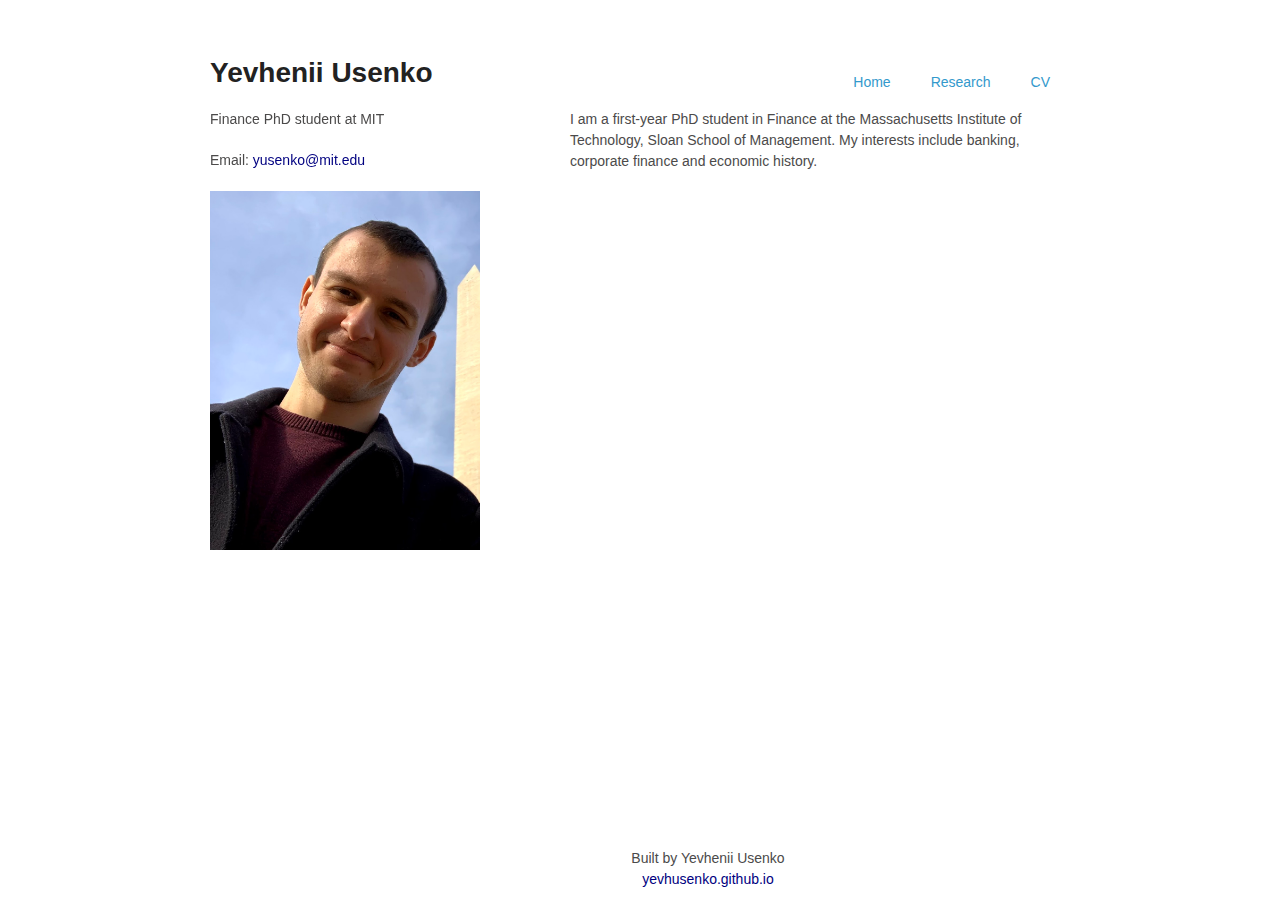
==== index.html @ f5ec0abd "Mobile fix 2" ====
<!DOCTYPE html>
<html lang="en">
    <head>
        <meta charset="utf-8">
        <meta http-equiv="X-UA-Compatible" content="chrome=1">
        <title>Yevhenii Usenko</title>

        <link rel="stylesheet" href="stylesheets/styles.css">
        <link rel="stylesheet" href="stylesheets/navbar_style.css">
        <meta name="viewport" content="width=device-width, initial-scale=1, user-scalable=no">

    </head>


    <body>
        <div class="navbar">
            <h1>Yevhenii Usenko</h1>
            <a href="cv.pdf">CV</a>
            <a href="research.html">Research</a>
            <a href="index.html">Home</a>
          </div>
          
        <div class="wrapper">
          <header>
            <p>Finance PhD student at MIT </p>
            <p>Email: <a href = "mailto: yusenko@mit.edu"> yusenko@mit.edu</a> </p>
            <h3><p class="view2"><a href="home.html">Home</a></p></h3>
            <h3><p class="view2"><a href="research.html">Research</a></p></h3>
            <!-- <h3><p class="view"><a href="">Blog</a></p></h3> -->
            <h3><p class="view2"><a href="cv.pdf">CV</a></p></h3>
            <p class="view"><img src="avatar.JPG" width=270></p>
          </header>
          <section>
            <!-- <h3><a id="intro" class="anchor" href="#updates" aria-hidden="true"><span class="octicon octicon-link"></span></a>Updates:</h3> -->
                <p> I am a first-year PhD student in Finance at the Massachusetts Institute of Technology, Sloan School of Management. My interests 
                    include banking, corporate finance and economic history. </p>
          </section>
        </div>

        <div class="footer">
            Built by Yevhenii Usenko <br> <a href = "https://yevhusenko.github.io">yevhusenko.github.io</a>
        </div>
        <script src="javascripts/scale.fix.js"></script>
      </body>
    </html>
---- stylesheets/styles.css ----
/* @import url(https://fonts.googleapis.com/css?family=Lato:300italic,700italic,300,700); */

body {
  padding:50px;
  font:14px/1.5 Arial, Helvetica, sans-serif;
  color:rgb(75, 74, 74);
  font-weight:300;
}

h1, h2, h3, h4, h5, h6 {
  color:#222;
  margin:0 0 20px;
}

p, ul, ol, table, pre, dl {
  margin:0 0 20px;
}

h1, h2, h3 {
  line-height:1.1;
}

h1 {
  font-size:28px;
}

h2 {
  color:#393939;
}

h3, h4, h5, h6 {
  color:#494949;
}

a {
  color: navy;
  font-weight:400;
  text-decoration:none;
}

a small {
  font-size:11px;
  color:#777;
  margin-top:-0.6em;
  display:block;
}

.wrapper {
  width:860px;
  margin:0 auto;
}

blockquote {
  border-left:1px solid #e5e5e5;
  margin:0;
  padding:0 0 0 20px;
  font-style:italic;
}

code, pre {
  font-family:Monaco, Bitstream Vera Sans Mono, Lucida Console, Terminal;
  color:#333;
  font-size:12px;
}

pre {
  padding:8px 15px;
  background: #f8f8f8;
  border-radius:5px;
  border:1px solid #e5e5e5;
  overflow-x: auto;
}

table {
  width:100%;
  border-collapse:collapse;
}

th, td {
  text-align:left;
  padding:5px 10px;
  border-bottom:1px solid #e5e5e5;
}

dt {
  color:#444;
  font-weight:700;
}

th {
  color:#444;
}

img {
  max-width:100%;
}

header {
  width:270px;
  float:left;
  position:fixed;
}

header ul {
  list-style:none;
  height:40px;

  padding:0;

  background: #eee;
  background: -moz-linear-gradient(top, #f8f8f8 0%, #dddddd 100%);
  background: -webkit-gradient(linear, left top, left bottom, color-stop(0%,#f8f8f8), color-stop(100%,#dddddd));
  background: -webkit-linear-gradient(top, #f8f8f8 0%,#dddddd 100%);
  background: -o-linear-gradient(top, #f8f8f8 0%,#dddddd 100%);
  background: -ms-linear-gradient(top, #f8f8f8 0%,#dddddd 100%);
  background: linear-gradient(top, #f8f8f8 0%,#dddddd 100%);

  border-radius:5px;
  border:1px solid #d2d2d2;
  box-shadow:inset #fff 0 1px 0, inset rgba(0,0,0,0.03) 0 -1px 0;
  width:270px;
}

header li {
  width:89px;
  float:left;
  border-right:1px solid #d2d2d2;
  height:40px;
}

header ul a {
  line-height:1;
  font-size:11px;
  color:#999;
  display:block;
  text-align:center;
  padding-top:6px;
  height:40px;
}

strong {
  color:#222;
  font-weight:700;
}

header ul li + li {
  width:88px;
  border-left:1px solid #fff;
}

header ul li + li + li {
  border-right:none;
  width:89px;
}

header ul a strong {
  font-size:14px;
  display:block;
  color:#222;
}

section {
  width:500px;
  float:right;
  padding-bottom:50px;
}

small {
  font-size:11px;
}

hr {
  border:0;
  background:#e5e5e5;
  height:1px;
  margin:0 0 20px;
}

footer {
  width:270px;
  float:left;
  position:fixed;
  bottom:50px;
}

@media print, screen and (max-width: 960px) {

  div.wrapper {
    width:auto;
    margin:0;
  }

  header, section, footer {
    float:none;
    position:static;
    width:auto;
  }

  header {
    padding-right:320px;
  }

  section {
    border:1px solid #e5e5e5;
    border-width:1px 0;
    padding:20px 0;
    margin:0 0 20px;
  }

  header a small {
    display:inline;
  }

  header ul {
    position:absolute;
    right:50px;
    top:52px;
  }
}

@media print, screen and (max-width: 720px) {
  body {
    word-wrap:break-word;
  }

  header {
    padding:0;
  }

  header ul, header p.view p.view2 {
    position:static;
  }

  pre, code {
    word-wrap:normal;
  }
}

@media print, screen and (max-width: 480px) {
  body {
    padding:15px;
  }

  header ul {
    display:none;
  }
}

@media print {
  body {
    padding:0.4in;
    font-size:12pt;
    color:#444;
  }
}


code { 
    background: #F1F1F1; 
}

pre {
    white-space: pre-wrap;
    background: #F1F1F1;
}


/* ******* */
.footer {
    position:absolute;
    bottom:0;
    width:100%;
    padding: 10px; /* Some padding */
    text-align: center; /* Center text*/
    background: white;
}


p.view2 {
    display: none;
}

/* Smartphone Portrait and Landscape */
@media only screen
and (min-device-width : 320px)
and (max-device-width : 480px){ 
    p.view2 {display: inline;}
}
---- stylesheets/navbar_style.css ----
.navbar {
    width:860px;
    margin:0 auto;
    overflow: hidden;
    background-color: white;
  }

  .navbar h1 {
      float: left;
      display: block;
  }
  
  /* Style the navigation bar links */
  .navbar a {
    float: right; /* Make sure that the links stay side-by-side */
    display: block;
    color: #39c;
    text-align: center;
    padding: 14px 20px; /* Add some padding */
    text-decoration: none;
  }
  

  /* Change color on hover/mouse-over */
  .navbar a:hover {
    background-color: #ddd;
    color: black;
  }


/* Smartphone Portrait and Landscape */
@media only screen
and (min-device-width : 320px)
and (max-device-width : 480px){
    .navbar { display: none;}
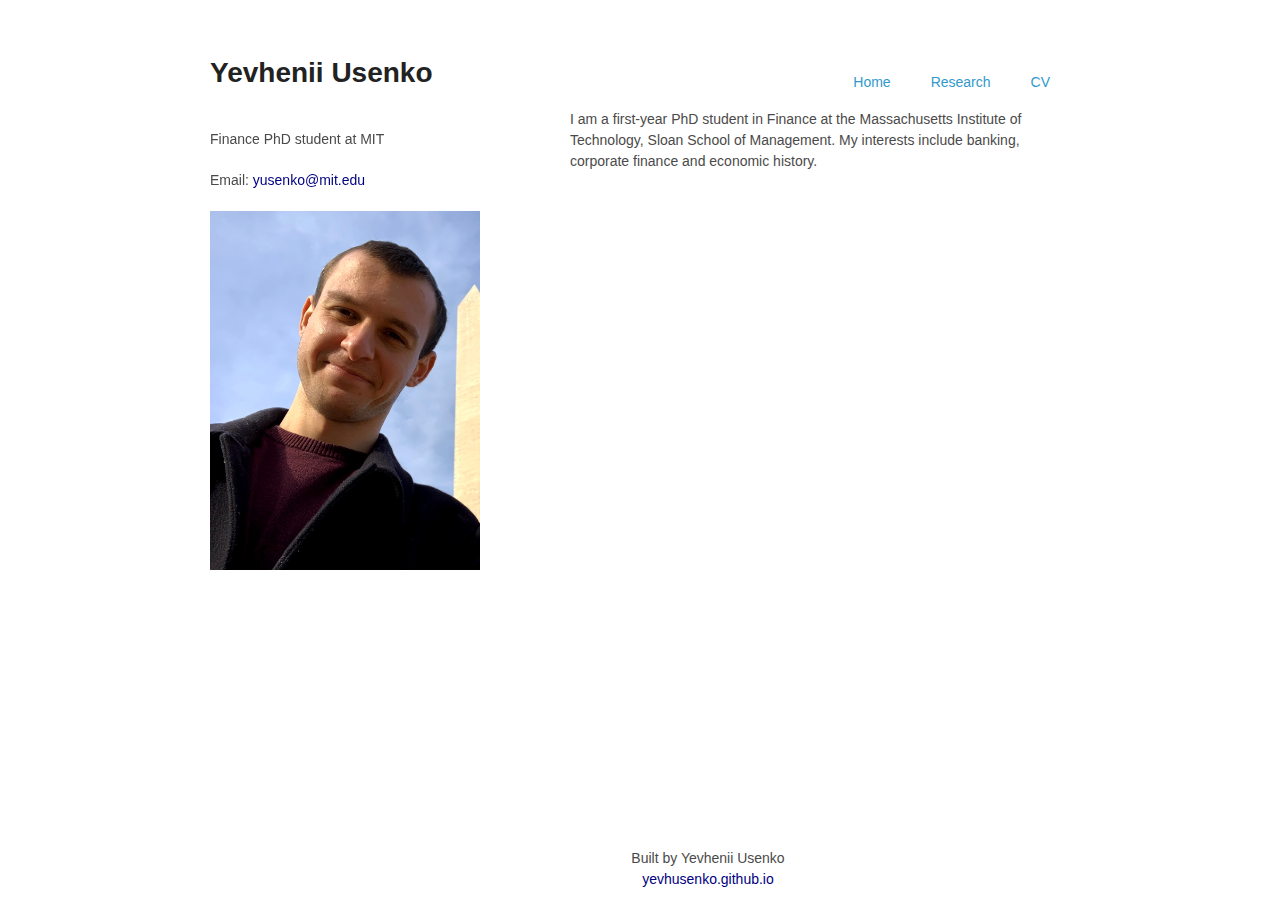
==== commit 706d5789: "Mobile fix 4" ====
--- a/index.html
+++ b/index.html
@@ -22,6 +22,7 @@
           
         <div class="wrapper">
           <header>
+            <h1><p class="view2">Yevhenii Usenko</p></h1>
             <p>Finance PhD student at MIT </p>
             <p>Email: <a href = "mailto: yusenko@mit.edu"> yusenko@mit.edu</a> </p>
             <h3><p class="view2"><a href="home.html">Home</a></p></h3>
--- a/stylesheets/styles.css
+++ b/stylesheets/styles.css
@@ -276,6 +276,14 @@
 }
 
 
+/* Smartphone Portrait and Landscape */
+@media only screen
+and (min-device-width : 320px)
+and (max-device-width : 480px){
+    .footer { display: none;}
+}
+
+
 p.view2 {
     display: none;
 }
--- a/stylesheets/navbar_style.css
+++ b/stylesheets/navbar_style.css
@@ -32,4 +32,5 @@
 @media only screen
 and (min-device-width : 320px)
 and (max-device-width : 480px){
-    .navbar { display: none;}+    .navbar { display: none;}
+}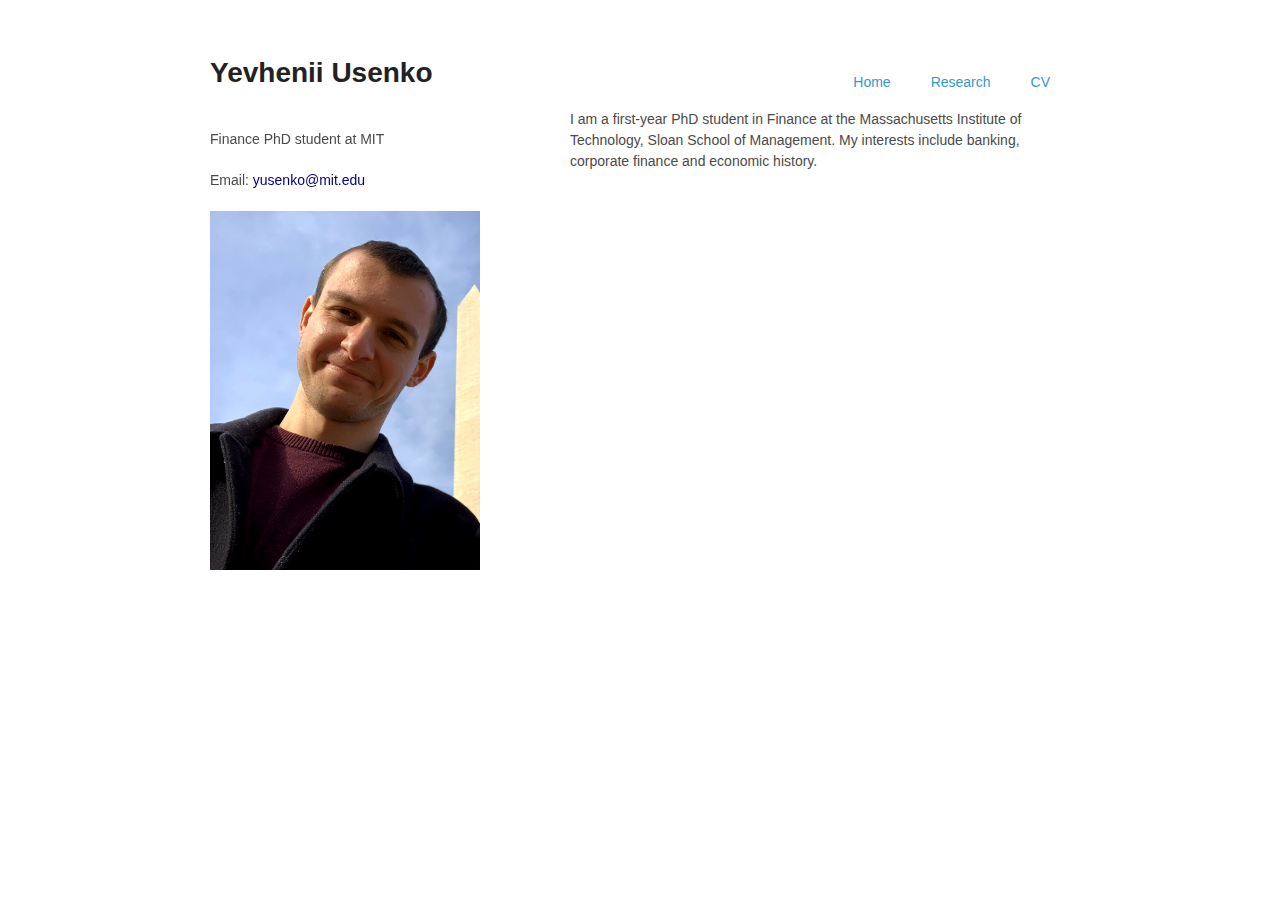
==== commit af2286cc: "Mobile fix" ====
--- a/index.html
+++ b/index.html
@@ -38,9 +38,6 @@
           </section>
         </div>
 
-        <div class="footer">
-            Built by Yevhenii Usenko <br> <a href = "https://yevhusenko.github.io">yevhusenko.github.io</a>
-        </div>
         <script src="javascripts/scale.fix.js"></script>
       </body>
     </html>
--- a/stylesheets/styles.css
+++ b/stylesheets/styles.css
@@ -267,6 +267,7 @@
 
 /* ******* */
 .footer {
+    display: inline;
     position:absolute;
     bottom:0;
     width:100%;
@@ -275,7 +276,6 @@
     background: white;
 }
 
-
 /* Smartphone Portrait and Landscape */
 @media only screen
 and (min-device-width : 320px)
@@ -293,4 +293,14 @@
 and (min-device-width : 320px)
 and (max-device-width : 480px){ 
     p.view2 {display: inline;}
+}
+
+
+p.view {
+    display: inline;
+}
+@media only screen
+and (min-device-width : 320px)
+and (max-device-width : 480px){ 
+    p.view {display: none;}
 }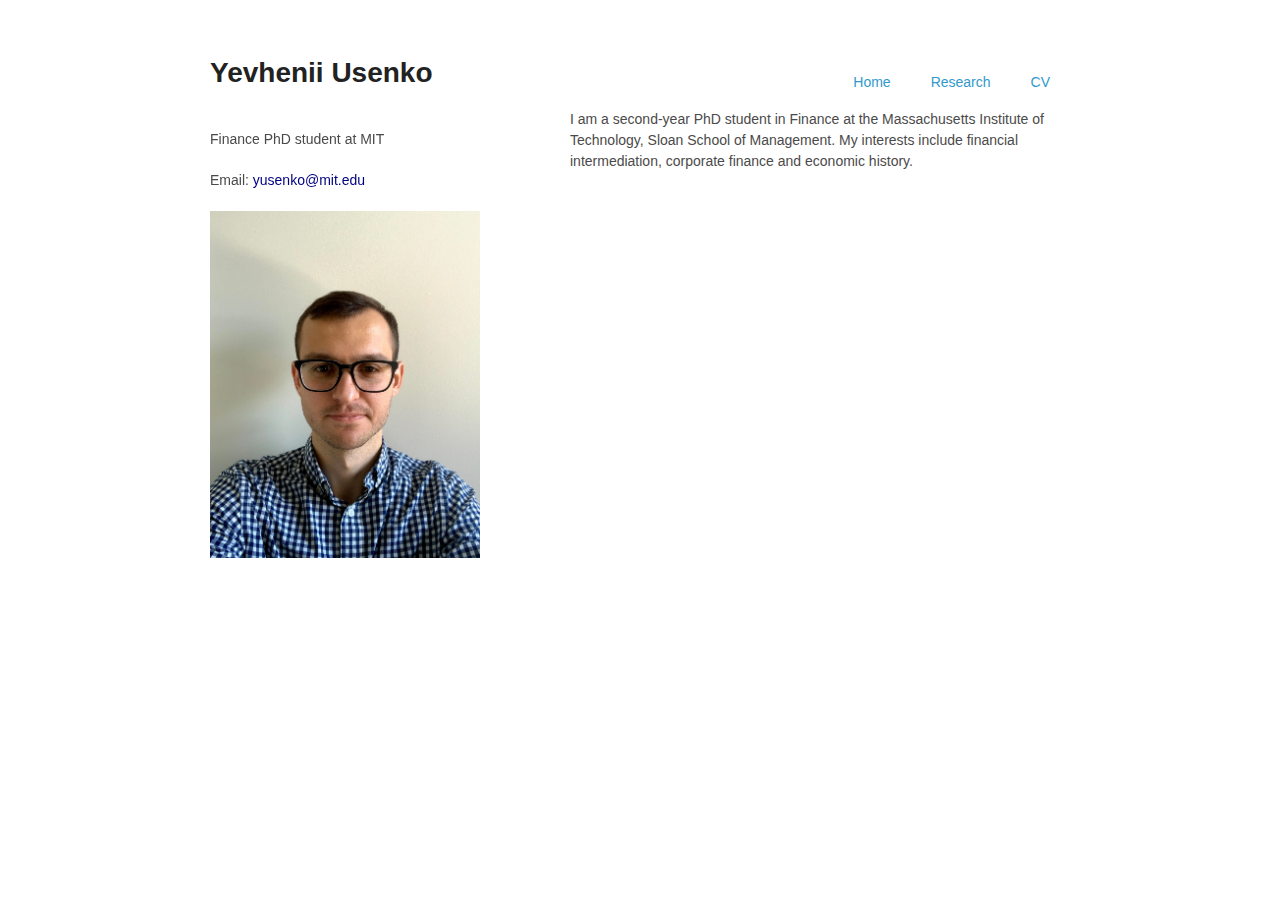
==== commit 1849af2c: "Second-year updates + interests updated" ====
--- a/index.html
+++ b/index.html
@@ -25,7 +25,7 @@
             <h1><p class="view2">Yevhenii Usenko</p></h1>
             <p>Finance PhD student at MIT </p>
             <p>Email: <a href = "mailto: yusenko@mit.edu"> yusenko@mit.edu</a> </p>
-            <h3><p class="view2"><a href="home.html">Home</a></p></h3>
+            <h3><p class="view2"><a href="index.html">Home</a></p></h3>
             <h3><p class="view2"><a href="research.html">Research</a></p></h3>
             <!-- <h3><p class="view"><a href="">Blog</a></p></h3> -->
             <h3><p class="view2"><a href="cv.pdf">CV</a></p></h3>
@@ -33,8 +33,8 @@
           </header>
           <section>
             <!-- <h3><a id="intro" class="anchor" href="#updates" aria-hidden="true"><span class="octicon octicon-link"></span></a>Updates:</h3> -->
-                <p> I am a first-year PhD student in Finance at the Massachusetts Institute of Technology, Sloan School of Management. My interests 
-                    include banking, corporate finance and economic history. </p>
+                <p> I am a second-year PhD student in Finance at the Massachusetts Institute of Technology, Sloan School of Management. My interests 
+                    include financial intermediation, corporate finance and economic history. </p>
           </section>
         </div>
 
--- a/stylesheets/styles.css
+++ b/stylesheets/styles.css
@@ -227,7 +227,7 @@
     padding:0;
   }
 
-  header ul, header p.view p.view2 {
+  header ul, header p.view p.view2 p.view3 {
     position:static;
   }
 
@@ -296,11 +296,11 @@
 }
 
 
-p.view {
+p.view3 {
     display: inline;
 }
 @media only screen
 and (min-device-width : 320px)
 and (max-device-width : 480px){ 
-    p.view {display: none;}
+    p.view3 {display: none;}
 }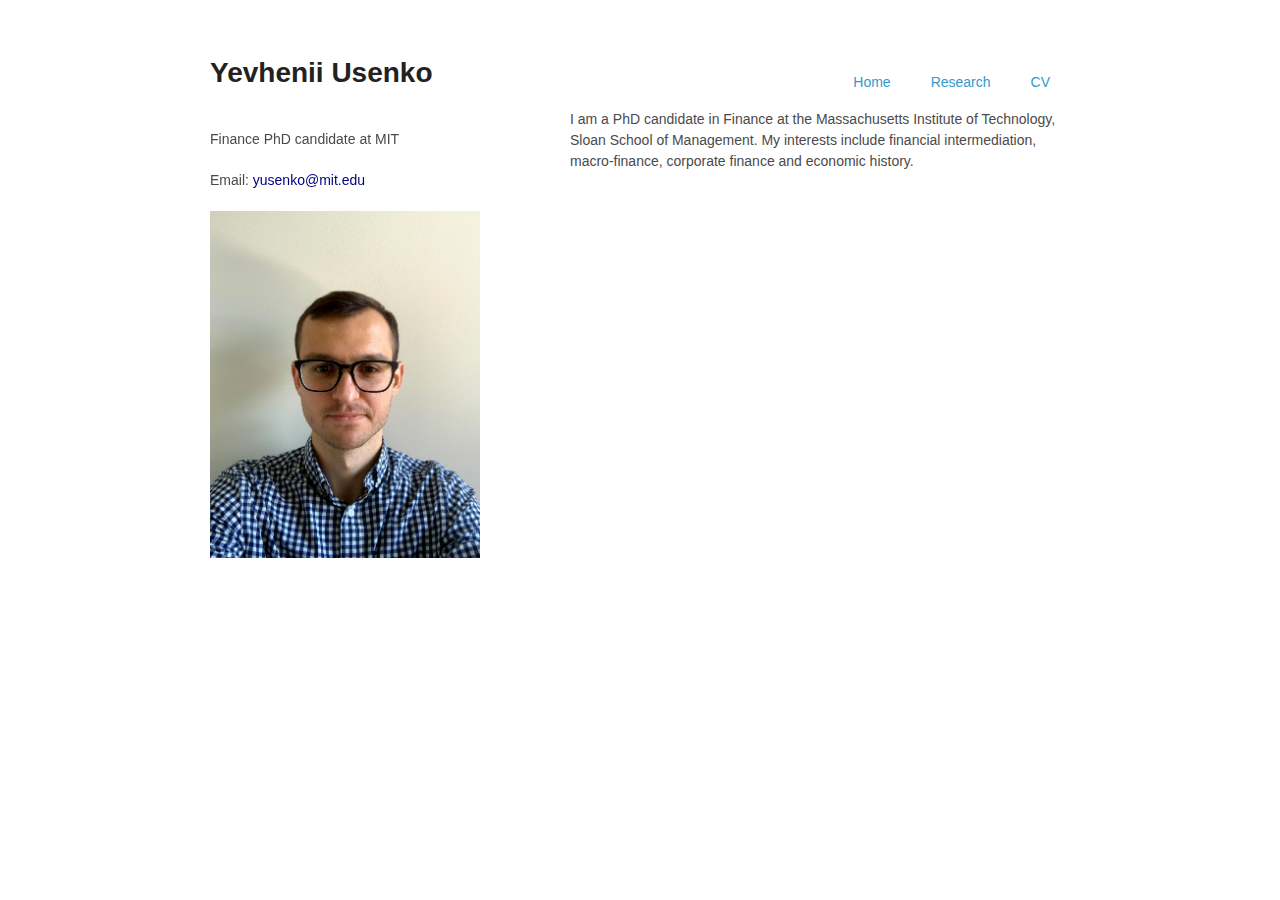
==== commit c974f77b: "Update CV, February 2023" ====
--- a/index.html
+++ b/index.html
@@ -15,7 +15,7 @@
     <body>
         <div class="navbar">
             <h1>Yevhenii Usenko</h1>
-            <a href="cv.pdf">CV</a>
+            <a href="CV_MIT_usenko.pdf">CV</a>
             <a href="research.html">Research</a>
             <a href="index.html">Home</a>
           </div>
@@ -23,18 +23,18 @@
         <div class="wrapper">
           <header>
             <h1><p class="view2">Yevhenii Usenko</p></h1>
-            <p>Finance PhD student at MIT </p>
+            <p>Finance PhD candidate at MIT </p>
             <p>Email: <a href = "mailto: yusenko@mit.edu"> yusenko@mit.edu</a> </p>
             <h3><p class="view2"><a href="index.html">Home</a></p></h3>
             <h3><p class="view2"><a href="research.html">Research</a></p></h3>
             <!-- <h3><p class="view"><a href="">Blog</a></p></h3> -->
-            <h3><p class="view2"><a href="cv.pdf">CV</a></p></h3>
+            <h3><p class="view2"><a href="CV_MIT_usenko.pdf">CV</a></p></h3>
             <p class="view"><img src="avatar.JPG" width=270></p>
           </header>
           <section>
             <!-- <h3><a id="intro" class="anchor" href="#updates" aria-hidden="true"><span class="octicon octicon-link"></span></a>Updates:</h3> -->
-                <p> I am a second-year PhD student in Finance at the Massachusetts Institute of Technology, Sloan School of Management. My interests 
-                    include financial intermediation, corporate finance and economic history. </p>
+                <p> I am a PhD candidate in Finance at the Massachusetts Institute of Technology, Sloan School of Management. My interests 
+                    include financial intermediation, macro-finance, corporate finance and economic history. </p>
           </section>
         </div>
 
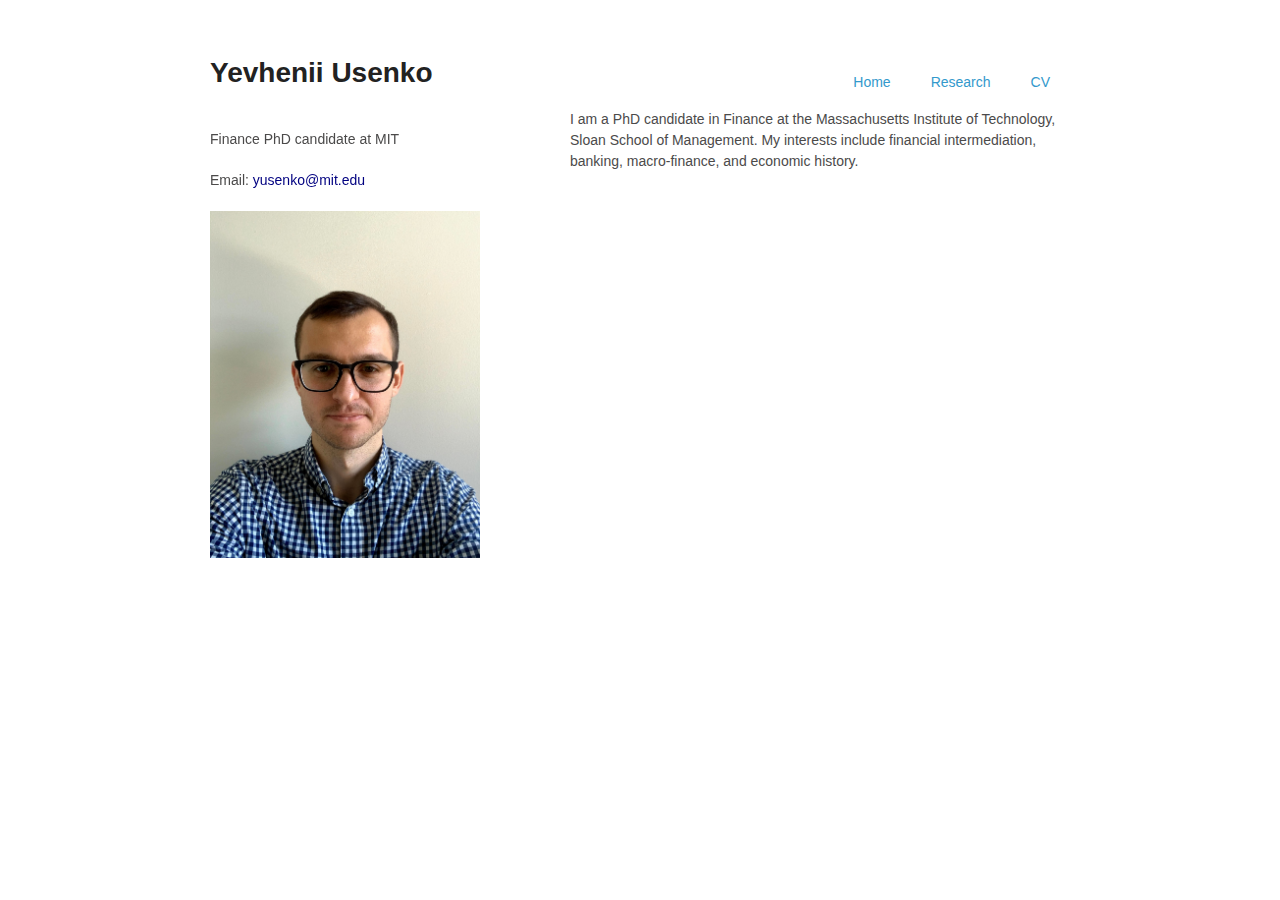
==== commit 0ecf3ab4: "Updated paper and CV" ====
--- a/index.html
+++ b/index.html
@@ -15,7 +15,7 @@
     <body>
         <div class="navbar">
             <h1>Yevhenii Usenko</h1>
-            <a href="CV_MIT_usenko.pdf">CV</a>
+            <a href="CV_Usenko.pdf">CV</a>
             <a href="research.html">Research</a>
             <a href="index.html">Home</a>
           </div>
@@ -28,13 +28,13 @@
             <h3><p class="view2"><a href="index.html">Home</a></p></h3>
             <h3><p class="view2"><a href="research.html">Research</a></p></h3>
             <!-- <h3><p class="view"><a href="">Blog</a></p></h3> -->
-            <h3><p class="view2"><a href="CV_MIT_usenko.pdf">CV</a></p></h3>
+            <h3><p class="view2"><a href="CV_Usenko.pdf">CV</a></p></h3>
             <p class="view"><img src="avatar.JPG" width=270></p>
           </header>
           <section>
             <!-- <h3><a id="intro" class="anchor" href="#updates" aria-hidden="true"><span class="octicon octicon-link"></span></a>Updates:</h3> -->
                 <p> I am a PhD candidate in Finance at the Massachusetts Institute of Technology, Sloan School of Management. My interests 
-                    include financial intermediation, macro-finance, corporate finance and economic history. </p>
+                    include financial intermediation, banking, macro-finance, and economic history. </p>
           </section>
         </div>
 
